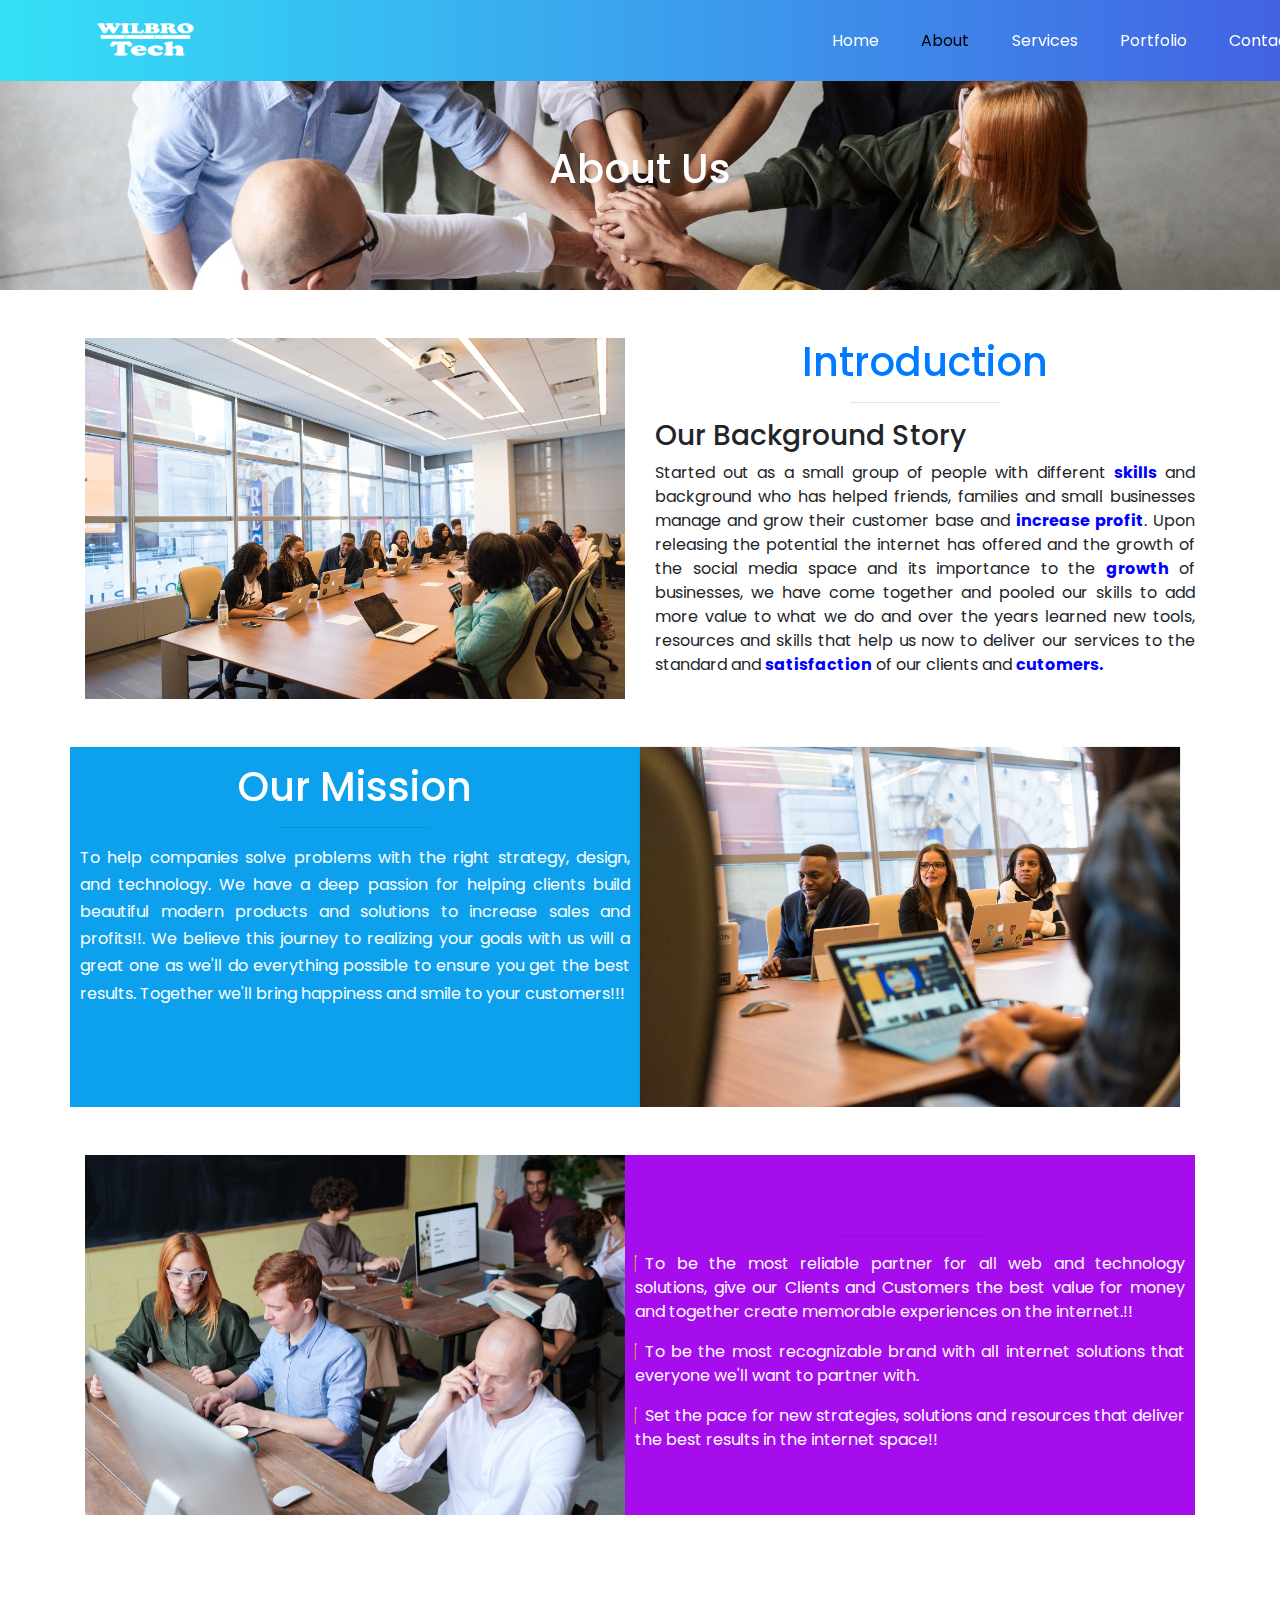
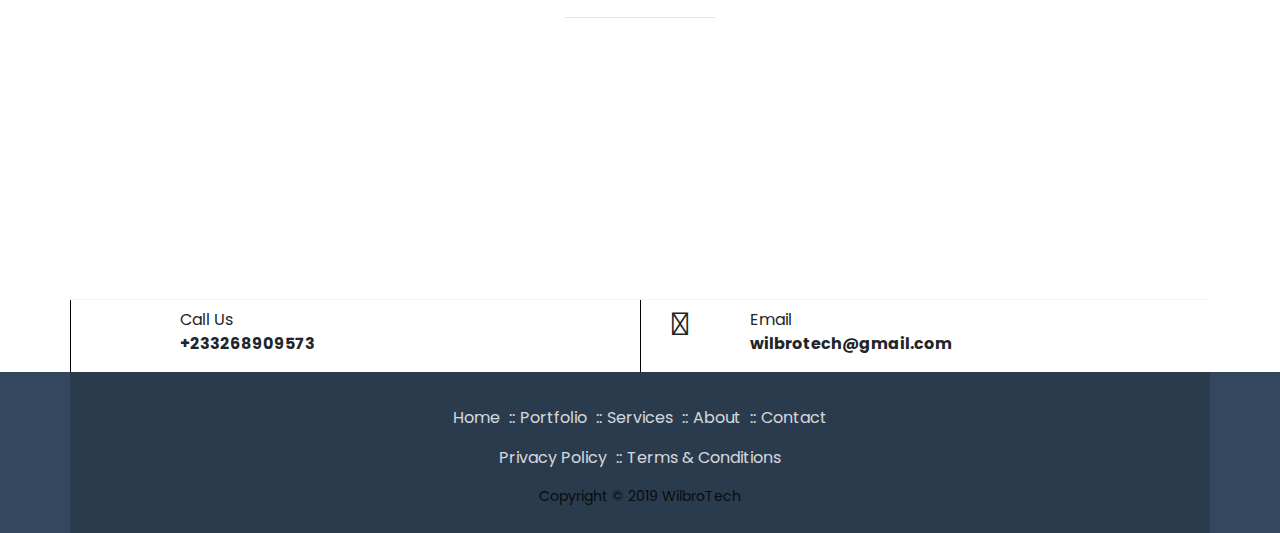
==== about.html @ 80ed6d02 "Added about us page" ====
<!DOCTYPE html>
<html lang="en">
<head>
    <meta charset="UTF-8">
    <meta name="viewport" content="width=device-width, initial-scale=1.0">
    <meta http-equiv="X-UA-Compatible" content="ie=edge">
    <link rel="stylesheet" href="https://stackpath.bootstrapcdn.com/bootstrap/4.3.1/css/bootstrap.min.css" integrity="sha384-ggOyR0iXCbMQv3Xipma34MD+dH/1fQ784/j6cY/iJTQUOhcWr7x9JvoRxT2MZw1T" crossorigin="anonymous">
    <script src="https://code.jquery.com/jquery-3.4.1.js" integrity="sha256-WpOohJOqMqqyKL9FccASB9O0KwACQJpFTUBLTYOVvVU=" crossorigin="anonymous"></script>
    <link rel="stylesheet" href="https://use.fontawesome.com/releases/v5.8.2/css/all.css" integrity="sha384-oS3vJWv+0UjzBfQzYUhtDYW+Pj2yciDJxpsK1OYPAYjqT085Qq/1cq5FLXAZQ7Ay" crossorigin="anonymous">
    <link rel="stylesheet" href="css/style.css" type="text/css">
    <link rel="stylesheet" href="css/aos.css" type="text/css">
    <title>WilbroTech</title>
    <link rel="shortcut icon" type="image/x-icon" href="favicon.ico" />
</head>
<body id="home">
    <!--Navigation-->
        <nav class="navbar navbar-expand-lg navbar-light sticky-top">
            <div class="container">
            <a href="#home" class="navbar-brand"><img src="wilbro.png" class="img-fluid" alt="logo"></a>
            <button type="button" class="navbar-toggler" data-target="#myNavbar" data-toggle="collapse">
                <span></span>
            </button>
            <div class="collapse navbar-collapse"></div>
            <div class="collapse navbar-collapse" id="myNavbar">
                <ul class="navbar-nav mr-auto">
                    <li class="nav-link"><a href="index.html" class="nav-item">Home</a></li>
                    <li class="nav-link"><a href="about.html" class="nav-item active">About</a></li>
                    <li class="nav-link"><a href="services.html" class="nav-item">Services</a></li>
                    <li class="nav-link"><a href="portfolio.html" class="nav-item">Portfolio</a></li>
                    <li class="nav-link"><a href="contact.html" class="nav-item">Contact</a></li>
                </ul>
            </div>
            </div>
        </nav>
    
    <!-- About Section -->
   <div class="container-fluid" id="about-first">
        <h1 data-aos="zoom-in" data-aos-duaration="600" class="text-center">About Us</h1>
        <hr class="head-line">
        <p class="dot"><i class="fas fa-dot-circle"></i></p>    
    </div>
        <div class="container about">
            <div class="row mt-5">
                <div class="col-md-6 image-responsive">
                    <img src="img/wilbrotech-about.jpg" class="img-fluid" alt="Why choose Us" title="choose wilbrotech">
                </div>
                <div class="col-md-6">
                    <h1 data-aos="zoom-in" data-aos-duaration="600" class="text-center text-primary">Introduction</h1>
                    <hr class="head-line">
                    <p class="dot"><i class="fas fa-dot-circle"></i></p>
                    <h3>Our Background Story</h3> 
                    <p>Started out as a small group of people with different <span>skills</span> and background who has helped friends, families and small businesses manage and grow their customer base and <span>increase profit</span>. Upon releasing the potential the internet has offered and the growth of the social media space and its importance to the <span>growth</span> of businesses, we have come together and pooled our skills to add more value to what we do and over the years learned new tools, resources and skills that help us now to deliver our services to the standard and <span>satisfaction</span> of our clients and <span>cutomers.</span> </p>
                </div>
            </div>
            <div class="row mt-5">
                <div class="col-md-6 mission">
                    <h1 data-aos="zoom-in" data-aos-duaration="600" class="text-center pt-3">Our Mission</h1>
                    <hr class="head-line">
                    <p class="dot"><i class="fas fa-dot-circle"></i></p> 
                    <p>To help companies solve problems with the right strategy, design, and technology. We have a deep passion for helping clients build beautiful modern products and solutions to increase sales and profits!!. We believe this journey to realizing your goals with us will a great one as we'll do everything possible to ensure you get the best results. Together we'll bring happiness and smile to your customers!!!</p>
                </div>
                <div class="col-md-6 image-responsive mission-img">
                    <img src="img/wilbrotech-mission.jpg" class="img-fluid" alt="About Us" title="choose wilbrotech">
                </div>
            </div>
            <div class="row mt-5 vision-about">
                <div class="col-md-6 image-responsive">
                        <img src="img/wilbrotech-vision.jpg" class="img-fluid" alt="Why choose Us" title="choose wilbrotech">
                </div>
                <div class="col-md-6 vision">
                    <h1 data-aos="zoom-in" data-aos-duaration="600" class="text-center pt-3">Our Vision</h1>
                    <hr class="head-line">
                    <p class="dot"><i class="fas fa-dot-circle"></i></p> 
                    <p><i class="fas fa-check"></i>To be the most reliable partner for all web and technology solutions, give our Clients and Customers the best value for money and together create memorable experiences on the internet.!!</p>
                    <p><i class="fas fa-check"></i>To be the most recognizable brand with all internet solutions that everyone we'll want to partner with.</p>
                    <p><i class="fas fa-check"></i>Set the pace for new strategies, solutions and resources that deliver the best results in the internet space!!</p>
                </div>
            </div>
            <div class="row mt-5" id="vision-about">
                <div class="col-md-6 vision p-2">
                    <h1 data-aos="zoom-in" data-aos-duaration="600" class="text-center pt-3">Our Vision</h1>
                    <hr class="head-line">
                    <p class="dot"><i class="fas fa-dot-circle"></i></p> 
                    <p><i class="fas fa-check"></i>To be the most reliable partner for all web and technology solutions, give our Clients and Customers the best value for money and together create memorable experiences on the internet.!!</p>
                    <p><i class="fas fa-check"></i>To be the most recognizable brand with all internet solutions that everyone we'll want to partner with.</p>
                    <p><i class="fas fa-check"></i>Set the pace for new strategies, solutions and resources that deliver the best results in the internet space!!</p>
                </div>
                <div class="col-md-6">
                    <img src="img/wilbrotech-vision.jpg" class="img-fluid" alt="">
                </div>
            </div>
            
            <div class="text-center mt-5">
                <h2 data-aos="zoom-in" data-aos-duaration="600">Why Choose US</h2>
                <hr class="head-line">
                <p class="dot"><i class="fas fa-dot-circle"></i></p>
            </div>
            <div class="container about-choose">
                <div class="choose-section">
                    <p data-aos="zoom-in" data-aos-duaration="600"><i class="fas fa-check"></i>We are thorough and detail oriented.</p>
                    <p data-aos="zoom-in" data-aos-duaration="600"><i class="fas fa-check"></i>We truly care about your end user.</p>
                    <p data-aos="zoom-in" data-aos-duaration="600"><i class="fas fa-check"></i>Your success is our success.</p>
                    <p data-aos="zoom-in" data-aos-duaration="600"><i class="fas fa-check"></i>We follow the data and double down on what works!!</p>
                    <p data-aos="zoom-in" data-aos-duaration="600"><i class="fas fa-check"></i>We have the requisite knowledge, tools and resources!!</p>
                </div>  
            </div>
            <div class="row" id="email">
                <div class="col-md-1 call">
                    <i class="fas fa-phone-volume fa-2x pt-3 pl-3"></i>
                </div>
                <div class="col-md-5 email"> 
                    <p class="pt-2"> Call Us <br><b>+233268909573</b></p>
                </div>
                <div class="col-md-1 call">
                    <i class="fas fa-envelope fa-2x pt-3 pl-3"></i>
                </div>
                <div class="col-md-5 email"> 
                    <p class="pt-2"> Email <br><b>wilbrotech@gmail.com</b></p>
                </div>
            </div>
        </div>

    <!--Footer Section-->
    <footer>
        <div class="container text-center footer-section">
            <div data-aos="zoom-in" data-aos-duaration="600">
                <a href="https://web.facebook.com/WilbroTech-2315447788698768/?modal=admin_todo_tour" target="_blank"><i class="fab fa-facebook-f"></i></a> 
                <a href="https://twitter.com/TechWilbro"><i class="fab fa-twitter"></i></a>
                <a href="https://www.instagram.com/wilbro_tech/" target="_blank"><i class="fab fa-instagram"></i></a>
                <a href="#"><i class="fab fa-linkedin-in"></i></a>
            </div>
            <div class="footer-links">
                <p>
                    <a href="index.html">Home</a>
                    ::<a href="portfolio.html">Portfolio</a>
                    ::<a href="services.html">Services</a>
                    ::<a href="about.html">About</a>
                    ::<a href="contact.html">Contact</a>
                </p>
                <p>
                    <a href="#">Privacy Policy</a>
                    ::<a href="#">Terms & Conditions</a>
                </p>
                <p class="copy">Copyright &copy; 2019 WilbroTech</p>
            </div>
        </div>
    </footer>

    <!-- All Scripts starts here-->
    <script src="https://code.jquery.com/jquery-3.3.1.slim.min.js" integrity="sha384-q8i/X+965DzO0rT7abK41JStQIAqVgRVzpbzo5smXKp4YfRvH+8abtTE1Pi6jizo" crossorigin="anonymous"></script>
    <script src="https://cdnjs.cloudflare.com/ajax/libs/popper.js/1.14.7/umd/popper.min.js" integrity="sha384-UO2eT0CpHqdSJQ6hJty5KVphtPhzWj9WO1clHTMGa3JDZwrnQq4sF86dIHNDz0W1" crossorigin="anonymous"></script>
    <script src="https://stackpath.bootstrapcdn.com/bootstrap/4.3.1/js/bootstrap.min.js" integrity="sha384-JjSmVgyd0p3pXB1rRibZUAYoIIy6OrQ6VrjIEaFf/nJGzIxFDsf4x0xIM+B07jRM" crossorigin="anonymous"></script>

    <script type="text/javascript" src="js/main.js"></script>

    <script type="text/javascript" src="js/aos.js"></script>

    
    <!-- AOS -->
    <script>
        AOS.init();
    </script>
    
  <!-- Tidio Chat -->
  <script src="//code.tidio.co/wipibvk5xmwbgsfy6lfknwd8shx8rfqe.js" async> </script>

</body>
</html>
---- css/style.css ----
@import url('https://fonts.googleapis.com/css?family=Oxygen|Poppins&display=swap');
@import url("https://maxcdn.bootstrapcdn.com/font-awesome/4.5.0/css/font-awesome.min.css");
body{
    margin: 0;
    padding: 0;
    font-family: 'Poppins';
}
a{
    text-decoration: none;
}
.navbar-toggler{
    width: 50px;
    height: 50px;
    cursor: pointer;
    outline: none;
    border: none;
}
.navbar-toggler span{
    display: block;
    width: 35px;
    height: 3px;
    background: #262626;
    position: absolute;
    transition: 0.3s;
}
.navbar-toggler span:before{
    content: '';
    position: absolute;
    top: -10px;
    left: 0;
    width: 100%;
    height: 3px;
    background: #262626;
    transition: 0.3s;
}
.navbar-toggler span:after{
    content: '';
    position: absolute;
    top: 10px;
    left: 0;
    width: 100%;
    height: 3px;
    background: #262626;
    transition: 0.3s;
}
.navbar-toggler.toggle span{
    border: none;
    background: transparent;
}
.navbar-toggler.toggle span:before{
    top: -5px;
    transform: rotate(45deg);
}
.navbar-toggler.toggle span:after{
    top: -5px;
    transform: rotate(-45deg);
}

.navbar-light{
    width: 100%;
    background: linear-gradient(to right, rgba(3, 217, 245, 0.809), rgba(29, 68, 222, 0.836));
    padding: 10px;
}
.navbar-light.scrolled{
    background: linear-gradient(to right, rgb(29, 68, 222), rgb(3, 217, 245));
}
.container .navbar-brand{
    color: #fff;
}
.container .navbar-brand:hover{
    color: #fff;
}
.navbar-nav{
    margin-left: 45%;
}
.nav-link{
    padding: 5%;
    margin-right: 7%;
}
.nav-link .nav-item{
    color: #fff;
    text-decoration: none;
}
.nav-link .active{
    color: black;
}
.nav-link .nav-item:hover{
    color: #00B4F8;
}
.first-section{
    padding-bottom: 3.5%;
}
.carousel-item{
    height: 550px;
}
.carousel-inner #carou-one{
    background-size: cover;
    background-color: #00B4F8;
    background-blend-mode: overlay;
}
.carousel-caption h1{
    font-size: 55px;
    font-weight: bold;
    padding-bottom: 3%;
    text-shadow: 3px 5px rgba(0, 0, 0, 0.748);
}
.carousel-item #carousel-quote{
    width: 45%;
    position: absolute;
    top: 20%;
    left: 5%;
}
.carousel-item #carousel-quote h3{
    line-height: 1.6;
    text-align: justify;

}
.carousel-item #carousel-quote p{
    text-align: left;
}
.carousel-caption #quote{
   
}
#caption-links p{
    margin-bottom: 40px;
}
#caption-links a{
    margin: 10px;
    text-decoration: none;
    color: #fff;
    font-size: 16px;
    padding: 10px 25px;
    border: 2px solid rgba(255, 187, 0, 0.795);
    border-radius: 12px;
    font-weight: bold;
}

#caption-links a:hover{
    color: rgb(165, 160, 160);
    font-weight: bold;
}
.first-inner{
    display: none;
}
.btn-2{
    border-radius: 30px;
    border: 1px solid rgba(255, 187, 0, 0.795);
    color: #fff;
    background-color: #1F60D7;
    padding: 10px 35px;
    margin-left: 15px;
    margin-top: 5%;
    text-transform: uppercase;
    -webkit-box-shadow: -1px 5px 20px -4px rgba(20,120,231,1);
    -moz-box-shadow: -1px 5px 20px -4px rgba(20,120,231,1);
    box-shadow: -1px 5px 20px -4px rgba(20,120,231,1);
}
.btn-2:hover{
    background-color: rgba(31, 95, 215, 0.666);
}
.col-md-6 .image{
    max-width: 100%;
    height: auto;
}
#first-margin{
    margin-left: ;
}
/* Wave animation */
.first{
    position: relative;
    overflow: hidden;
}
.second{
    height: 600px;
}

.wave{
    position: absolute;
    top: 0px;
    bottom: 0px;
    right: 0px;
    left: 0px;
    height: 100%;
    width: 200%;
    background-position: 0 bottom;
    background-repeat: repeat-x;
    transform-origin: center bottom;
}
@keyframes waves{
    0%{transform: translateX(0) translateZ(0) scaleY(1)}
    0%{transform: translateX(-25%) translateZ(1) scaleY(.5)}
    0%{transform: translateX(-50%) translateZ(0) scaleY(1)}
}
/* Inputs */
.section-eight input,
.section-eight textarea{
    border: none;
}
.section-eight input:focus,
.section-eight textarea:focus{
    outline: none;
}
/*  Section Three */
.section-three img{
    margin: 0 auto;
}
#section-three{
    margin-top: 5%;
}
#section-three h2{
    padding-bottom: 0;
    margin-bottom: 0;
    font-weight: bold;
    -webkit-text-shadow: -1px 5px 20px -4px rgba(20,120,231,1);
    -moz-text-shadow: -1px 5px 20px -4px rgba(20,120,231,1);
    text-shadow: -1px 5px 20px -4px rgba(20,120,231,1);
}
.what-we-do{
    margin: 4% 0;
}
#section-three .card{
    border-radius: 5px;
    -webkit-box-shadow: -1px 5px 20px -10px rgba(148,146,148,1);
    -moz-box-shadow: -1px 5px 20px -10px rgba(148,146,148,1);
    box-shadow: -1px 5px 20px -10px rgba(148,146,148,1);
}
#section-three .card img{
    margin: 0 auto;
    width: 200px;
    height: 250px;
}
#section-three .card .chart{
    margin: 0 auto;
    width: 200px;
    height: 250px;
}
#section-three .card a{
    text-decoration: none;
}
.content{
    position: relative;
    width: 100%;
    max-width: 400px;
    margin: auto;
    overflow: hidden;
}
.content .content-overlay{
    background: rgba(255, 255, 255, 0.8);
    position: absolute;
    height: 100%;
    width: 22rem;
    left: 0;
    top: 0;
    bottom: 0;
    right: 0;
    opacity: 0;
    -webkit-transition: all 0.4s ease-in-out 0s;
    -moz-transition: all 0.4s ease-in-out 0s;
    transition: all 0.4s ease-in-out 0s;
}
  
  .content:hover .content-overlay{
    opacity: 1;
  }
  
.content-details {
    position: absolute;
    text-align: center;
    padding-left: 1em;
    padding-right: 1em;
    width: 100%;
    top: 50%;
    left: 50%;
    opacity: 0;
    -webkit-transform: translate(-50%, -50%);
    -moz-transform: translate(-50%, -50%);
    transform: translate(-50%, -50%);
    -webkit-transition: all 0.3s ease-in-out 0s;
    -moz-transition: all 0.3s ease-in-out 0s;
    transition: all 0.3s ease-in-out 0s;
}
  
.content:hover .content-details{
    top: 50%;
    left: 50%;
    opacity: 1;
}
  
.content-details p{
    color: rgb(141, 138, 138);
    font-size: 15px;
}
.fadeIn-top{
    top: 20%;
}
.fadeIn-top button{
      border: none;
      border-radius: 30px;
      padding: 10px 30px;
      color: #fff;
      margin: 20px 5px;
      cursor: pointer;
}
  /* Section Five */
.section-five{
    margin-top: 5%;
    background-color: rgba(251, 198, 6, 0.932);
    padding: 2%;
    color: #fff;
}
.section-five h2{
    font-size: 40px;
}
.section-five a{
    background: #fff;
    border-radius: 50px;
    color: rgb(49, 49, 49);
    padding: 10px 50px;
    font-size: 17px;
}
.section-five a:hover{
    background: #1F60D7;
    color: #fff;
}
#section-five{
    background: url('../img/mac.jpg');
    background-size: cover;
    background-attachment: fixed;
    color: #fff;
}
#section-five h2{
    text-align: center;
    font-size: px;
    font-family: 'Poppins';
    font-weight: bold;
    padding-top: 3%;
}
.dot{
    text-align: center;
}
.head-line{
    width: 150px;
}
.dot i{
    text-align: center;
    display: block;
    position: relative;
    top: -25px;
    margin: 0 auto;
    color: #FBCA17;
    font-size: 18px;
  }
#section-five .text-center{
    padding-bottom: 4%;
}
#section-five h4{
    font-weight: bold;
}
#section-five hr{
    border: 0.5px solid rgba(182, 180, 180, 0.734);
}
.link-container{
    text-align: center;
    padding-bottom: 20px;
    border: none;
    border-radius: 20px;
}
/* Section Six */
#section-six .col-md-6 h6{
    padding-left: 3%;
    text-align: justify;
    line-height: 1.7;
    
}
#section-six .col-md-6 img{
    border-top-left-radius: 10px;
    border-top-right-radius: 5px;
    border-bottom-left-radius: 20px;
    border-bottom-right-radius: 10px;
}
#section-six .col-md-6 img:hover{
    -webkit-box-shadow: -1px 6px 6px 0px rgba(0,0,0,0.45);
    -moz-box-shadow: -1px 6px 6px 0px rgba(0,0,0,0.45);
    box-shadow: -1px 6px 6px 0px rgba(0,0,0,0.45);
}
/* Section Seven */
.section-seven .card{
    border-radius: 5px;
    -webkit-box-shadow: -1px 5px 20px -10px rgba(148,146,148,1);
    -moz-box-shadow: -1px 5px 20px -10px rgba(148,146,148,1);
    box-shadow: -1px 5px 20px -10px rgba(148,146,148,1);
}
.section-seven .card img{
    margin: 0 auto;
    width: 200px;
    height: 200px;
}
.section-seven .card:hover{
    -webkit-box-shadow: -1px 2px 5px 1px rgba(135,128,135,1);
    -moz-box-shadow: -1px 2px 5px 1px rgba(135,128,135,1);
    box-shadow: -1px 2px 5px 1px rgba(135,128,135,1);
}
.section-seven #instagram img{
    padding-top: 15px;
}
/*Slider Portfolio Section */
#portfolio img{
    margin: 0 auto;
}
#portfolio{
    background: #E7F2FD;
    padding: 5%;
    margin-top: 3%;
}

.slider{
    width: 100%;
    margin:10px auto;
    text-align: center;
    padding:20px;
    color:white;
}
.slider img{
      display: block;
      padding: 0 5px;
      margin-bottom: 10px;
}
#portfolio .link-container{
    margin-top: 5%;
}
.choose-us{
    padding-bottom: 4%;
    margin: 0 0 4% 0;
}
.choose-section{
    padding-top: 6%;
    
}
.choose-section h2{
    padding-bottom: 1em;
    font-weight: bold;
}
.choose-section p{
    line-height: 2em;
}
.choose-section i{
    color: #04D7F5;
    padding-right: 10px;
}
.choose-us img{
    border: 1px dotted yellow;
    border-top-left-radius: 3px;
    border-top-right-radius: 40px;
    border-bottom-left-radius: 40px;
    border-bottom-right-radius: 3px;
}
.choose-us img:hover{
    -webkit-box-shadow: -1px 6px 6px 0px rgba(0,0,0,0.45);
    -moz-box-shadow: -1px 6px 6px 0px rgba(0,0,0,0.45);
    box-shadow: -1px 6px 6px 0px rgba(0,0,0,0.45);
}
.section-button{
    margin-top: 10px;
    border-radius: 25px;
    padding: 10px 35px;
    font-size: 18px;
    background: #1D47DF;
    -webkit-box-shadow: -1px 5px 20px -10px rgba(13,170,227,1);
    -moz-box-shadow: -1px 5px 20px -10px rgba(13,170,227,1);
    box-shadow: -1px 5px 20px -10px rgba(13,170,227,1);
}
.section-button:hover{
    background: transparent;
    color: black;
    transition: 0.4s;
    font-weight: bold;
}
/* Main Portfolio */
#main-portfolio{
    background: url('../img/mac.jpg');
    background-blend-mode: overlay;
    background-size: cover;
    background-attachment: fixed;
    padding: 5% 13% 3% 13%;
    border-bottom: 3px dotted white;
}
#main-portfolio h1{
    color: #fff;
    font-weight: bold;
    text-shadow: 3px 5px rgba(0, 0, 0, 0.748);
}
#main-portfolio h6{
    line-height: 1.5;
    color: rgb(248, 238, 238);
    text-shadow: 2px 2px rgba(0, 0, 0, 0.748);
}
#main-portfolio p{
    font-size: 45px;
    color: #FBCA17;
}
#port-section{
    padding: 3% 8%;
}
#port-section .content{
    position: relative;
    border: 2px dashed rgb(0, 106, 255);
    border-radius: 10px;
    overflow: hidden;
    padding: 10px;
    margin-bottom: 10%;
}
#port-section #port-pad{
    position: relative;
    border: 2px dashed rgb(0, 106, 255);
    border-radius: 10px;
    overflow: hidden;
    padding: 5px 5px 17px 5px;
    margin-bottom: 10%;
}
#port-section .design-three img{
    height: 260px;
}
#port-section .content .content-overlay{
    background: rgba(243, 231, 62, 0.8);
    position: absolute;
    height: 100%;
    width: 100%;
    left: 0;
    top: 0;
    bottom: 0;
    right: 0;
    opacity: 0;
    -webkit-transition: all 0.4s ease-in-out 0s;
    -moz-transition: all 0.4s ease-in-out 0s;
    transition: all 0.4s ease-in-out 0s;
}
  
#port-section .content:hover .content-overlay{
    opacity: 0.5;
  }
  
#port-section .content-details {
    position: absolute;
    text-align: center;
    width: 100%;
    top: 50%;
    left: 50%;
    opacity: 0;
    -webkit-transform: translate(-50%, -50%);
    -moz-transform: translate(-50%, -50%);
    transform: translate(-50%, -50%);
    -webkit-transition: all 0.3s ease-in-out 0s;
    -moz-transition: all 0.3s ease-in-out 0s;
    transition: all 0.3s ease-in-out 0s;
}
  
#port-section .content:hover .content-details{
    top: 50%;
    left: 50%;
    opacity: 1;
}
  
#port-section .content-details p{
    color: rgb(141, 138, 138);
    font-size: 15px;
}
#port-section .fadeIn-top{
    top: 20%;
}
#port-section .fadeIn-top button{
      border: none;
      border-radius: 30px;
      padding: 10px 30px;
      color: #fff;
      margin: 20px 5px;
      cursor: pointer;
}
/* Section Eight */
.section-eight{
    background-image: linear-gradient(to right, #03D8F5,  #1D42DE);
    color: #fff;
    padding: 4% 20%;
    margin-top: ;
}
.section-eight p{
    margin: 4% 0;
}
.back{
    background-color: #fff;
    margin-bottom: 7%;
    color: black;
    text-align: left;
    padding: 10px 10px;
    border-radius: 5px;
}
.back span,#next span{
    margin-left: 13px;
    font-size: 15px;
    color: #C5C8CB;
}
.form-control{
    border: none;
    outline: none;
    color: #C5C8CB;
}
.section-eight input:focus,
.section-eight textarea:focus{
    outline: none;
}
#next{
    background-color: #fff;
    margin-bottom: 5%;
    color: black;
    text-align: left;
    padding: 10px 10px;
    border-radius: 5px;
    
}
#next textarea{
    border: none;
}
#send{
    background-color: #01E0F6;
    padding: 2% 0;
    border-radius: 5px;
    color: #fff;
}
#send:hover{
    background-color: #1C4CE0;
}

footer{
    background-color: #33485F;
}
.footer-section{
    padding: 10px 0;
    background-color: #2A3B4E;
}
.footer-section a .fa-facebook-f{
    margin: 15px 10px;
    padding: 10px 13px;
    border-radius: 50%;
    color: #fff;
    background-color: #3663A0;
}
.footer-section a .fa-twitter{
    margin: 15px 10px;
    color: #fff;
    padding: 10px;
    border-radius: 50%;
    background-color: rgb(7, 129, 195);
}
.footer-section a .fa-instagram{
    margin: 15px 10px;
    color: #fff;
    padding: 10px;
    border-radius: 50%;
    background-color: rgb(244, 140, 3);
}
.footer-section a .fa-linkedin-in{
    margin: 15px 10px;
    color: #fff;
    padding: 10px;
    border-radius: 50%;
    background-color: rgb(31, 85, 221);
}
.footer-section a i:hover{
    background-color: #03D3F4;
}
.footer-links p{
    color: #fff;
    opacity: 0.8;
}
.footer-links a{
    color: #fff;
    text-decoration: none;
    padding: 5px;
}
.footer-links a:hover{
    color: #03D3F4;
}
.footer-links .copy{
    font-size: 14px;
    color: #000;
    opacity: 0.8;
}

/* Services Section */
#service-one{
    background: url('../img/service-wilbrotech.jpg'), rgba(0, 0, 0, 0.836);
    background-blend-mode: overlay;
    background-attachment: fixed;
    background-size: cover;
    padding: 3% 3%;
    color: white;
    border-bottom: 2px dotted #FBCA17;
}
#service-one .arrow{
    color: #FBCA17;
    padding-top: 2%;
    font-size: 45px;
}
#service-one hr{
    color: white;
    border-color: white;
}
.service-two{
    padding: 3% 0;
}

.service-two h4, .service-two h5{
    color: blue;
}
.service-two .card{
    background: #F5F6F7;
    padding: 5% 0 3% 0;
}
.service-two a{
    background: blue;
    border: 1px solid white;
    color: white;
    padding: 8px 15px;
    margin-top: 2%;
}
.service-two a:hover{
    text-decoration: none;
}
.service-two .card-img-top{
    background: white;
    display: block;
    border: 1px solid white;
    border-radius: 50%;
    margin: 0 auto;
    width: 50%;
    font-size: 100px;
    padding: 15px 0;
}
.service-two .mgt{
    color: #0d076e;
}
.service-two .content{
    color: #022b04;
}
.service-two .advert{
    color: #8f0483;
}
.service-two .logo{
    color: #f77b72;
}
.service-two .video{
    color: #f702ae;
}
.service-two .banner{
    color: #6903a8;
}
/* Contact */
#contact-first{
    background: url('../img/about-wilbrotech.jpg');
    background-size: cover;
    padding: 3% 0;
    margin-bottom: 5px;
    color: #fff;
}
#contact-first hr{
    border-color: white;
}
.contact-one .card{
    background: #F5F6F7;
}
.contact-one .planner{
    margin: 0 auto;
    width: 50%;
    
}
.contact-one a{
    background: blue;
    border: 1px solid white;
    color: white;
    padding: 8px 15px;
    margin-top: 2%;
}
.contact-one a:hover{
    text-decoration: none;
}
.text-size p{
    font-size: 14px;
}
.contact-two .card{
    background: #F5F6F7;
}
.contact-two h3{
    padding: 5% 0;
    color: #fff;
} 
.contact-two input{
    width: 100%;
    height: 60px;
    margin-bottom: 4%;
    border-radius: 5px;
    border: 1px solid rgb(65, 66, 65);
}
.contact-two input:focus,
.contact-two textarea:focus{
    outline: none;
}
.contact-two textarea{
    width: 100%;
    height: 157px;
    border-radius: 5px;
    border: 1px solid rgb(65, 66, 65);
}
#email{
    border-top: 1px solid #F5F6F7;
}
.call{
    border-left: 1px solid black;
}
/* .email p{
    padding-left: -20px;
} */

/* About Section */
#about-first{
    background: url('../img/about-us.jpg');
    background-size: cover;
    background-position: center;
    padding: 5% 0;
    margin-bottom: 5px;
    color: #fff;
}
.about .dot{
    text-align: justify;
}
.about p{
    text-align: justify;
}
.about span{
    color: blue;
    font-weight: bold;
}
.mission{
    background: #0DA1ED;
    margin-right: -15px;
    padding: 0;
    color: white;
}
.mission p{
    line-height: 1.7;
}
.vision{
    background: rgb(166, 13, 237);
    margin-left: -15px;
    padding: 0;
    color: white;
}
.vision i{
    color: #FBCA17;
    padding-right: 10px;
}
.mission p,
.vision p{
    padding: 0 10px;
}
#vision-about{
    display: none;
}
.accordion .btn-link:hover{
    text-decoration: none;
}
/*  */
.panel-group .panel-heading a:after{
    content: '-';
    float: right;
}
  
.panel-group .panel-heading a.collapsed:after{
    content: '+';
}
.panel-title a:hover{
    text-decoration: none;
}
.about-choose{
    margin-top: -40px;
}
.about-choose .choose-section{
    width: 50%;
    margin: 0 auto;
}

@media screen and (max-width: 769px){
    .navbar-nav{
        margin-left: 0;
    }
    .nav-link{
        padding: 3%;
    }
    .section-one{
        padding-bottom: 3%;
        text-align: center;
    }
    .section-one .heading-one{
        font-size: 50px;
        font-weight: bold;
        padding: 10px;
        margin-bottom: 2em;
        line-break: normal;
    }
    .section-one .header-display{
        display: none;
    }
    .section-one .one{
        font-size: 12px;
        padding: 10px 5px;
        margin-bottom: 20px;
    }
    .section-one .section-image{
        display: block;
    }
    .section-one .btn-1{
        display: none;
    }
    .section-one .btn-2{
        border-radius: 30px;
        padding: 18px 35px;
        margin-top: 5em;
        font-size: 30px;
        margin-left: -25px;
    }
    .section-one .image{
        display: none;
    }
    .section-two h4{
        font-size: 30px;
        margin-top: 7%;
        font-weight: bold;
    }
    .section-two p{
        text-align: center;
        font-size: 20px;
        padding: 5px 20px;
    }
    /* Section Three */
    #section-three{
        width: 100%;
        margin-top: 4em;
    }
    #section-three h2{
        font-size: 35px;
    }
    #section-three .card{
        width: 100%;
        margin: 3% 0;
    }
    #section-three .card h5{
        font-size: 25px;
    }
    #section-three .card a{
        font-size: 24px;
    }
    .section-five h2{
        font-size: 25px;
        margin-left: 18px;
    }
    .section-five p{
        font-size: 16px;
        margin-left: 18px;
    }
    .section-five .img1{
        display: none;
    }
    /* #Section-five */
    #section-five h2{
        padding-top: 4%;
    }
    footer{
        text-align: center;
    }
    /* Portfolio */
    #portfolio{
        padding: 5% 8%;
    }
    /* Section Six */
    #section-six #text{
        padding-top: 7%;
    }
    #section-button{
        margin-bottom: 25px;
    }
    #second-text p{
        font-size: 20px;
    }
    .section-button{
        display: block;
        margin: 0 auto;
    }
    /* Section Seven*/
    .section-seven .card{
        width: 100%;
        margin: 3% 0;
    }
    .section-seven .card img{
        height: 250px;
    }
    .choose-section{
        width: 100%;
    }
    .choose-section h2{
        text-align: center;
        font-size: 22px;
    }
    .choose-section p{
        font-size: 16px;
    }
    .choose-section .section-button{
        text-align: center;
        margin-bottom: 3em;
    }
    /*Section Eight */
    .section-eight h3{
        font-size: 18px;
        margin: 20px 0;
    }
    .section-eight p{
        font-size: 12px;
        margin-bottom: 30px;
    }
    .back, #next, #send{
        margin-left: 0;
        width: 100%;
    }
    .section-eight span{
        font-size: 13px;
        padding: -25px 30px;
    }
    .section-eight .form-control{
        font-size: 13px;
        justify-content: left;
        text-align: left;
        padding: -25px 50px;
    }
    .footer-links p{
        color: #fff;
        opacity: 0.8;
        font-size: 80%;
    }
    .section-five{
        text-align: center;
    }
    .section-five .btn-md{
        display: inline-block;
        text-align: center;
    }
    /* Porfolio section */
    #port-section .design-three img{
        width: 100%;
    }
    /* Wave */
    .wave{
        display: none;
    }
    /* Service Section */
    .service-two .card{
        margin-bottom: 3%;
    }
    /* Contact */
    .contact-two{
        margin-top: 3%;
    }
    #email{
        text-align: center;
    }
    .call,
    .email{
        border: none;
    }
    /* About Section */
    .about h1{
        padding-top: 4%;
    }
    .mission{
        margin: 0 12px;
        padding: ;
    }
    .vision{
        margin-left: 12px;
        margin-right: 20px;
        overflow: hidden;
        width: 95%;
    }
    #vision-about{
        display: block;
    }
    #vision-about img{
        width: 100%;
        margin-top: 0;
    }
    .vision-about{
        display: none;
    }
}
@media screen and (max-width:340px){
    .first-inner{
        text-align: center;
    }
    .first-inner h1{
        font-size: 22px;
    }
    .first-inner #caption-links p{
        font-size: 7px;
        padding: 0;
        margin: 0 5px 7px 0;
    }
    .first-inner #caption-links p a{
        font-size: 7px;
        padding: 0;
        margin-right: 5px;
    }
    .first-inner #caption-links #mgt{
        display: none;
    }
}
@media screen and (max-width:460px){
    .first-inner h1{
        font-size: 28px;
        padding: 4% 2%;
        font-weight: bold;
    }
    .first-inner #caption-links p{
        font-size: 16px;
        padding: 5px;
        margin-left: 0;
    }
    .first-inner #caption-links p a{
        font-size: 15px;
        padding: 7px;
        margin-left: 0;
    }
    .first-inner .btn-2{
        margin-bottom: 5%;
    }
    
}

@media screen and (max-width:680px){
    .carousel{
        display: none;
    }
    .first-inner{
        display: block;
        background-image: url('../img/wilbrotech-image.jpg');
        background-size: cover;
        align-items: center;
        justify-content: center;
        text-align: center;
        color: white;
        padding-bottom: 5%;
    }
    .first-inner h1{
        font-size: 35px;
        padding: 4% 2%;
        font-weight: bold;
    }
    /* Main Portfolio */
    #main-portfolio h1{
        text-shadow: 3px 3px rgba(0, 0, 0, 0.659);
    }
    #main-portfolio h6{
        text-shadow: 1px 2px rgba(0, 0, 0, 0.537);
    }
    #main-portfolio h1{
        font-size: 23px;
    }
    #main-portfolio h6{
        font-size: 13px;
    }
    #main-portfolio p{
        font-size: 35px;
    }
    /* Section Three */
    #section-three .card a{
        border: 1px solid rgba(255, 187, 0, 0.795);
        padding: 1px 8px;
        border-radius: 5px;
        font-size: 22px;
    }
    .section-five{
        text-align: center;
    }
    .section-five .btn-md{
        display: inline-block;
        text-align: center;
    }
    /* #Section-five */
    #section-five h2{
        padding-top: 5%;
    }
    .section-button{
        display: block;
        margin: 0 auto;
    }
    /* Section Seven */
    .section-seven h1{
        font-size: 27px;
    }
    .section-seven #none{
        display: none;
    }

    /* Contact */
    
    .contact-two h3{
        padding: 5% 0;
        color: #fff;
        font-size: 99%;
    } 
   
}
@media screen and (max-width: 480px){
    .section-one .heading-one{
        font-size: 25px;
        font-weight: bold;
        padding: 10px;
        margin-bottom: 2em;
        line-break: normal;
    }
    .section-one .section-image{
        width: 300px;
        margin-left: 3em;
    }
    .section-one .btn-2{
        border-radius: 40px;
        padding: 10px 25px;
        margin-top: 5em;
        font-size: 20px;
        margin-left: 5px;
    }
    #second-text{
        padding-bottom: 4%;
    }
    #second-text p{
        font-size: 16px;
        padding: 10px 5px 0 5px;
    }
    .section-button{
        display: block;
        margin: 0 auto;
    }
    
    .choose-section p{
        font-size: 13px;
    }
    .choose-section .section-button{
        text-align: center;
        margin-bottom: 3em;
    }
    /*Slider Portfolio Section */

    .slider img{
      display: block;
      padding: 0 5px;
      margin-bottom: 10px;
      height: 80px;
      width: 100px;
    }
    .content .content-overlay, .content .content-details{
        display: none;
    }
    /* Portfolio */
    #portfolio{
        padding: 5% 11%;
    }
    /* Section eight */
    .footer-links span{
        display: none;
    }
    .section-five{
        text-align: center;
    }
    .section-five .btn-md{
        display: inline-block;
        text-align: center;
    }
    /* contact */
    .contact-one img{
        margin: 0 auto;
        width: 95%;
        height: 200px;
    }
}
@media screen and (max-width:992px){
    .carousel-item{
        height: 470px;
    }
    .carousel-caption h1{
        font-size: 35px;
    }
    .carousel-caption #quote{
        position: relative;
        top: -60px;
        font-size: 42px;
        text-shadow: 3px 5px rgba(0, 0, 0, 0.748);
    }
    #carousel-quote h3{
        text-align: center;
        font-size: 19px;
    } 
    #caption-links p{
        margin-bottom: 30px;
    }
    #caption-links a{
        margin: 10px;
        text-decoration: none;
        color: #fff;
        font-size: 14px;
        padding: 10px 25px;
        border: 1px solid rgba(255, 187, 0, 0.795);
        border-radius: 12px;
    }
    .section-five h2{
        padding-top: 3%;
        font-size: 25px;
    }
    .section-five .btn-md{
        font-size: 16px;
        padding: 12px 10px;
        margin-top: 3%;
    }
    /* Portfolio Section */
    #port-section .design-three img{
        height: 230px;
    }
    /* Section Six */
    #section-six .col-md-6 h6{
        line-height: 1.2;
    }
    #second-text p{
        font-size: 20px;
    }
    .image-responsive img{
        height: 350px;
    }
    /* section seven */
    .section-seven .card img{
        margin: 0 auto;
        width: 200px;
        height: 160px;
    }
    .choose-section p{
        line-height: 1.5;
    }
    .mision p{
        line-height: 1;
    }
}
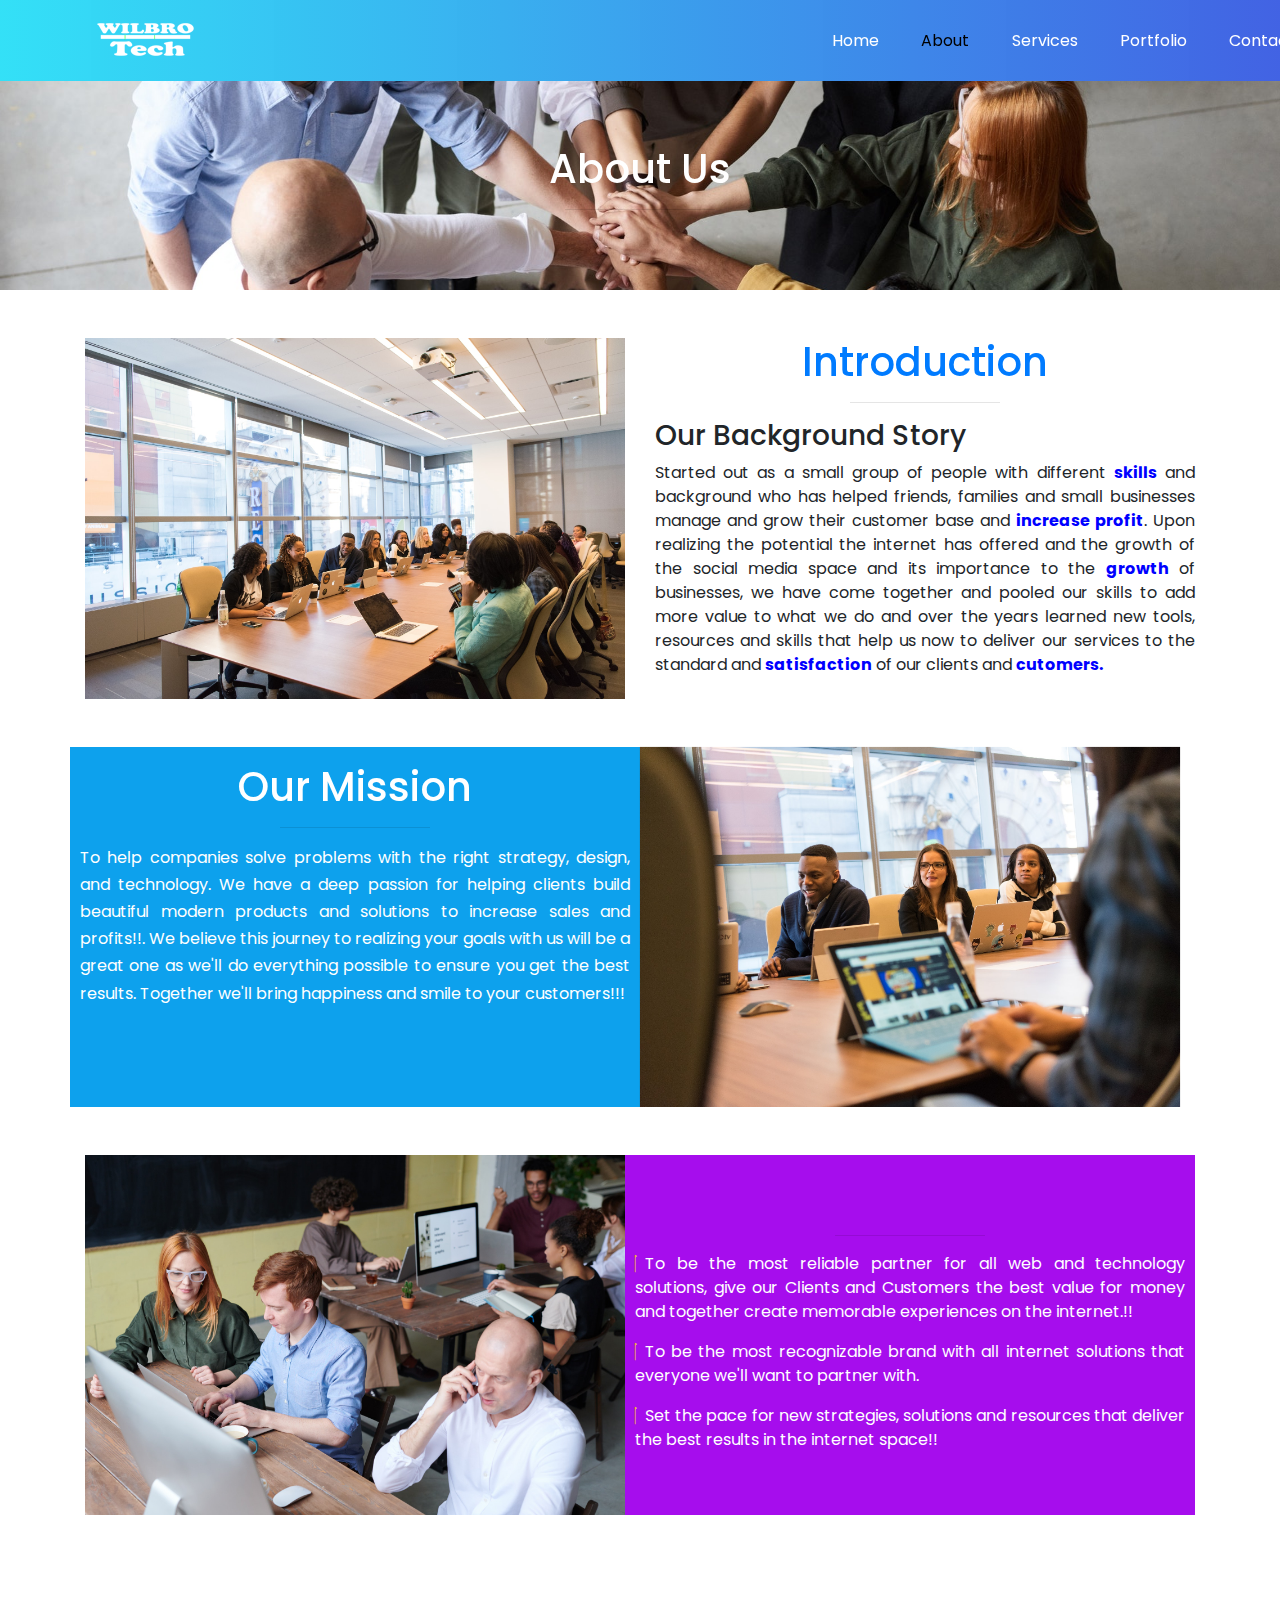
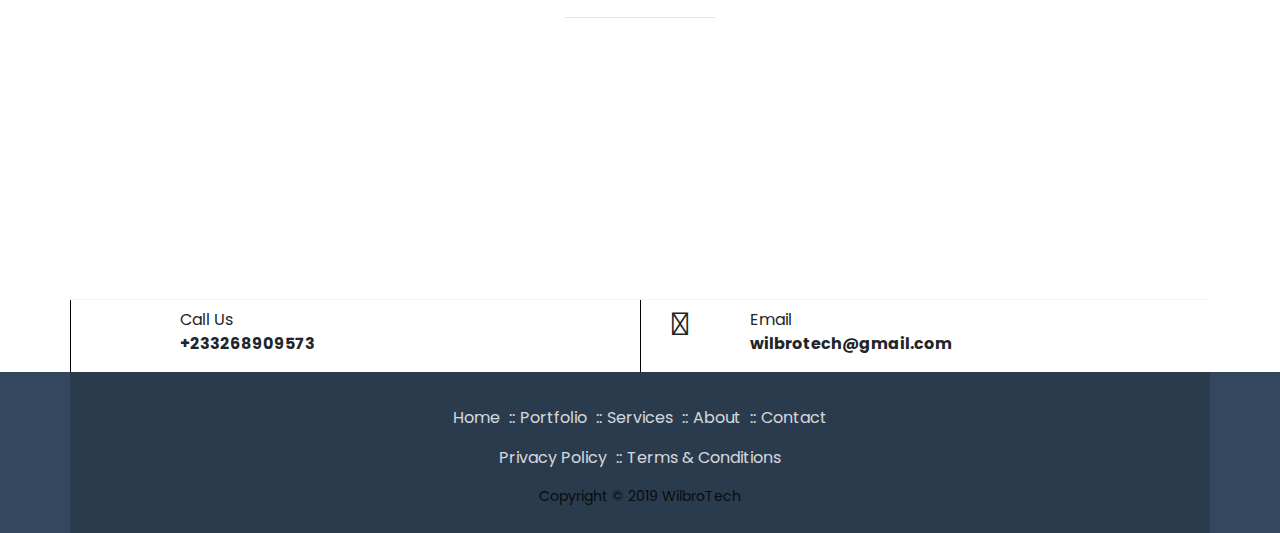
==== commit 7d60feed: "Updated links" ====
--- a/about.html
+++ b/about.html
@@ -16,7 +16,7 @@
     <!--Navigation-->
         <nav class="navbar navbar-expand-lg navbar-light sticky-top">
             <div class="container">
-            <a href="#home" class="navbar-brand"><img src="wilbro.png" class="img-fluid" alt="logo"></a>
+            <a href="index.html" class="navbar-brand"><img src="wilbro.png" class="img-fluid" alt="logo"></a>
             <button type="button" class="navbar-toggler" data-target="#myNavbar" data-toggle="collapse">
                 <span></span>
             </button>
@@ -49,7 +49,7 @@
                     <hr class="head-line">
                     <p class="dot"><i class="fas fa-dot-circle"></i></p>
                     <h3>Our Background Story</h3> 
-                    <p>Started out as a small group of people with different <span>skills</span> and background who has helped friends, families and small businesses manage and grow their customer base and <span>increase profit</span>. Upon releasing the potential the internet has offered and the growth of the social media space and its importance to the <span>growth</span> of businesses, we have come together and pooled our skills to add more value to what we do and over the years learned new tools, resources and skills that help us now to deliver our services to the standard and <span>satisfaction</span> of our clients and <span>cutomers.</span> </p>
+                    <p>Started out as a small group of people with different <span>skills</span> and background who has helped friends, families and small businesses manage and grow their customer base and <span>increase profit</span>. Upon realizing the potential the internet has offered and the growth of the social media space and its importance to the <span>growth</span> of businesses, we have come together and pooled our skills to add more value to what we do and over the years learned new tools, resources and skills that help us now to deliver our services to the standard and <span>satisfaction</span> of our clients and <span>cutomers.</span> </p>
                 </div>
             </div>
             <div class="row mt-5">
@@ -57,7 +57,7 @@
                     <h1 data-aos="zoom-in" data-aos-duaration="600" class="text-center pt-3">Our Mission</h1>
                     <hr class="head-line">
                     <p class="dot"><i class="fas fa-dot-circle"></i></p> 
-                    <p>To help companies solve problems with the right strategy, design, and technology. We have a deep passion for helping clients build beautiful modern products and solutions to increase sales and profits!!. We believe this journey to realizing your goals with us will a great one as we'll do everything possible to ensure you get the best results. Together we'll bring happiness and smile to your customers!!!</p>
+                    <p>To help companies solve problems with the right strategy, design, and technology. We have a deep passion for helping clients build beautiful modern products and solutions to increase sales and profits!!. We believe this journey to realizing your goals with us will be a great one as we'll do everything possible to ensure you get the best results. Together we'll bring happiness and smile to your customers!!!</p>
                 </div>
                 <div class="col-md-6 image-responsive mission-img">
                     <img src="img/wilbrotech-mission.jpg" class="img-fluid" alt="About Us" title="choose wilbrotech">
--- a/css/style.css
+++ b/css/style.css
@@ -254,6 +254,7 @@
     bottom: 0;
     right: 0;
     opacity: 0;
+    cursor: pointer;
     -webkit-transition: all 0.4s ease-in-out 0s;
     -moz-transition: all 0.4s ease-in-out 0s;
     transition: all 0.4s ease-in-out 0s;
@@ -1097,6 +1098,13 @@
     .vision-about{
         display: none;
     }
+    .about-choose .choose-section{
+        width: 100%;
+        margin: 0 auto;
+    }
+    .email p{
+        text-align: center;
+    }
 }
 @media screen and (max-width:340px){
     .first-inner{
@@ -1262,7 +1270,8 @@
       height: 80px;
       width: 100px;
     }
-    .content .content-overlay, .content .content-details{
+    .section-three .content .content-overlay,
+    .section-three .content .content-details{
         display: none;
     }
     /* Portfolio */
